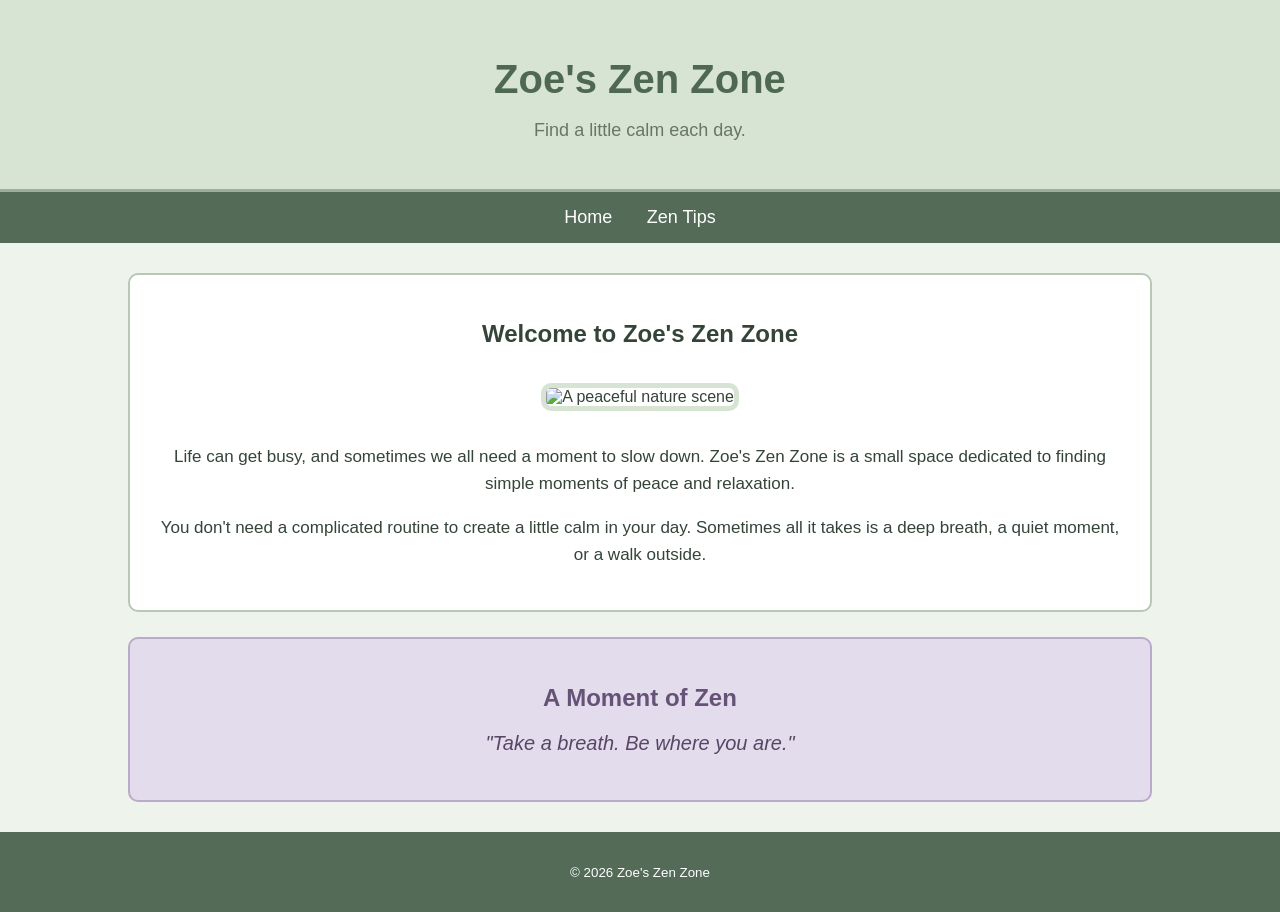
==== index.html @ 347fcb79 "basic starting files for zoes website" ====
<!DOCTYPE html>
<html>
<head>
    <title>Zoe's Zen Zone</title>
    <link rel="stylesheet" href="style.css">
</head>
<body>
    <header>
        <h1>Zoe's Zen Zone</h1>
        <p>Find a little calm each day.</p>
    </header>
    <nav>
        <a href="index.html">Home</a>
        <a href="tips.html">Zen Tips</a>
    </nav>
    <main>
        <section class="welcome">
            <h2>Welcome to Zoe's Zen Zone</h2>
            <img src="images/zen.jpg" alt="A peaceful nature scene">
            <p>
                Life can get busy, and sometimes we all need a moment
                to slow down. Zoe's Zen Zone is a small space dedicated to
                finding simple moments of peace and relaxation.
            </p>
            <p>
                You don't need a complicated routine to create a little
                calm in your day. Sometimes all it takes is a deep breath,
                a quiet moment, or a walk outside.
            </p>
        </section>
        <section class="quote">
            <h2>A Moment of Zen</h2>
            <p>"Take a breath. Be where you are."</p>
        </section>
    </main>
    <footer>
        <p><small><italics>&copy; 2026 Zoe's Zen Zone</italics></small></p>
    </footer>
</body>
</html>
---- style.css ----
body {
    background-color: #eef3ec;
    color: #344438;
    font-family: Arial, sans-serif;
    margin: 0;
}
header {
    background-color: #d8e4d3;
    text-align: center;
    padding: 30px;
    border-bottom: 3px solid #9caf9a;
}
header h1 {
    color: #4f6852;
    font-size: 40px;
    margin-bottom: 5px;
}
header p {
    color: #657766;
    font-size: 18px;
}
nav {
    background-color: #536b57;
    text-align: center;
    padding: 15px;
}
nav a {
    color: white;
    text-decoration: none;
    font-size: 18px;
    margin: 0 15px;
}
nav a:hover {
    color: #d8e4d3;
}
main {
    width: 80%;
    margin: 30px auto;
}
.welcome {
    background-color: white;
    text-align: center;
    padding: 25px;
    border: 2px solid #b8c8b5;
    border-radius: 10px;
}
.welcome img {
    width: 60%;
    max-width: 500px;
    border: 5px solid #d8e4d3;
    border-radius: 10px;
    margin: 15px;
}
.welcome p {
    font-size: 17px;
    line-height: 1.6;
}
.quote {
    background-color: #e2dcec;
    text-align: center;
    padding: 25px;
    margin-top: 25px;
    border: 2px solid #b9abc9;
    border-radius: 10px;
}
.quote h2 {
    color: #655276;
}
.quote p {
    color: #574765;
    font-size: 20px;
    font-style: italic;
}
.tips {
    background-color: white;
    padding: 25px;
    border: 2px solid #b8c8b5;
    border-radius: 10px;
}
.tips h2 {
    color: #4f6852;
    text-align: center;
    font-size: 30px;
}
.tip {
    background-color: #f2f6f0;
    padding: 15px;
    margin: 20px 0;
    border-left: 5px solid #78917b;
    border-radius: 5px;
}
.tip h3 {
    color: #536b57;
}
.tip p {
    line-height: 1.5;
}
footer {
    background-color: #536b57;
    color: white;
    text-align: center;
    padding: 15px;
    margin-top: 30px;
}
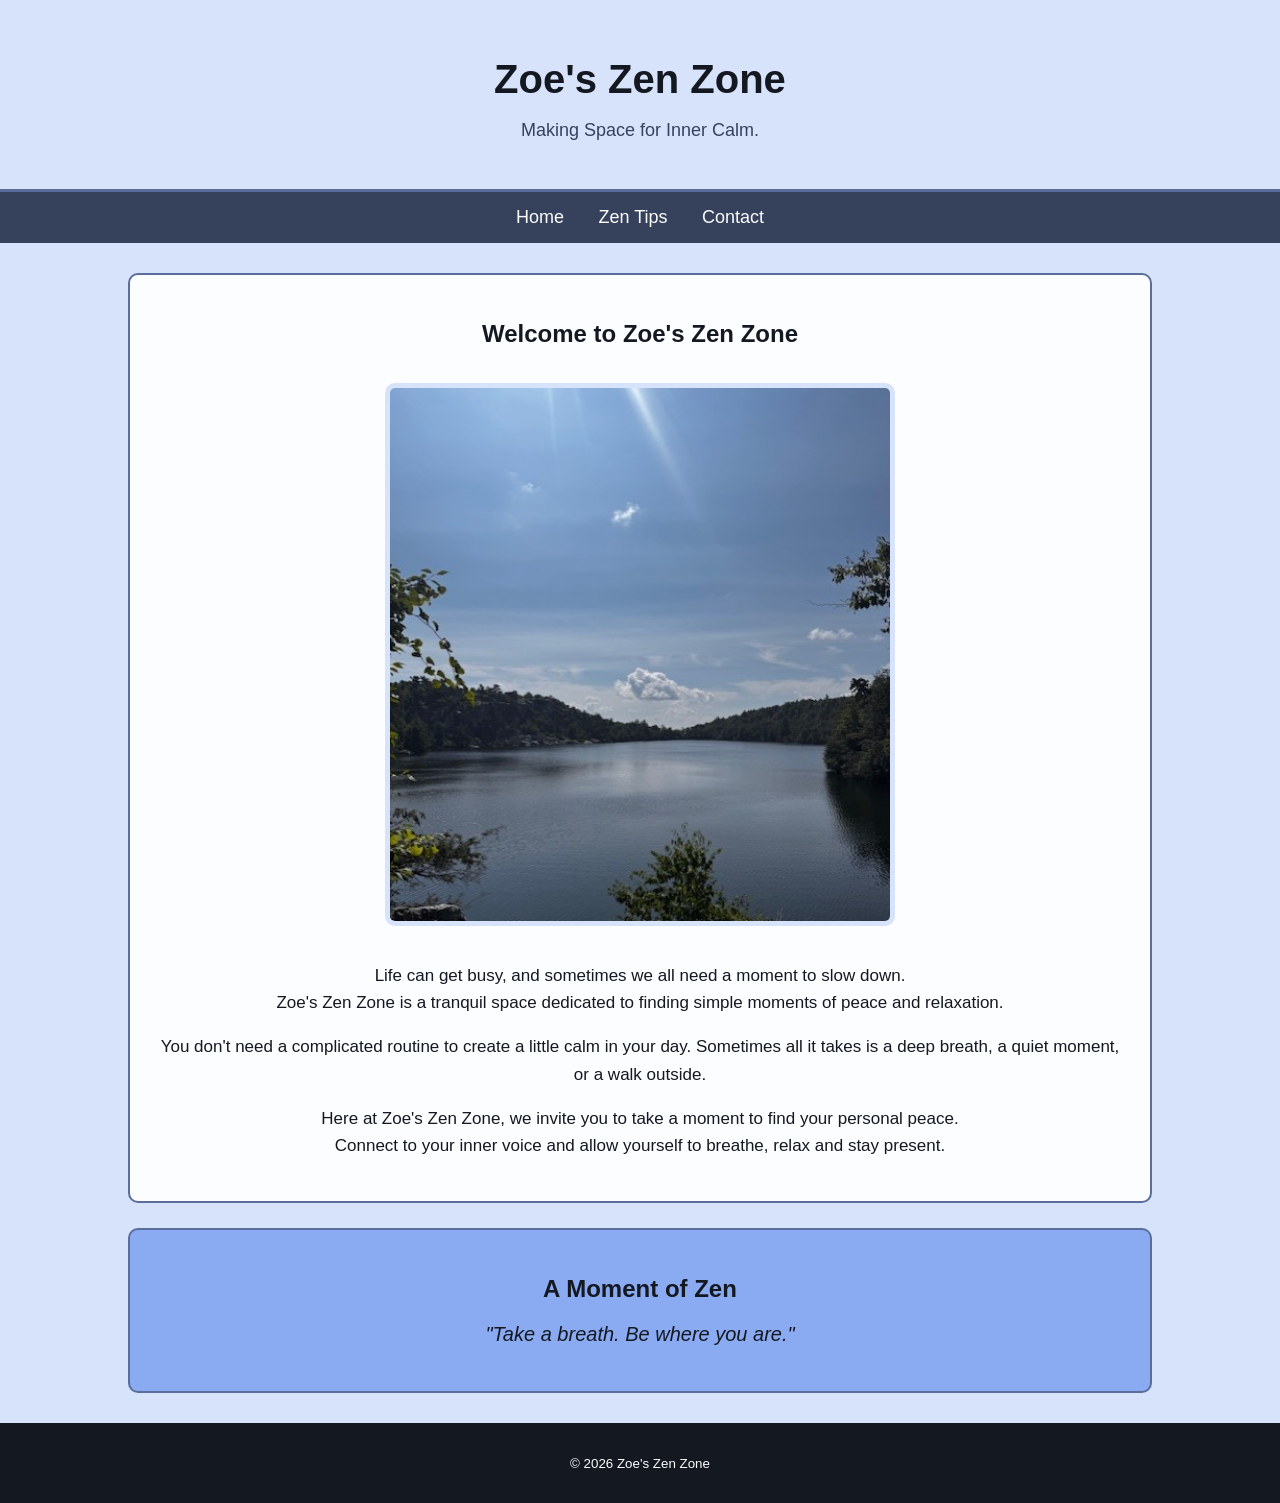
==== commit 2a2c004e: "all existing files for midterm project" ====
--- a/index.html
+++ b/index.html
@@ -7,19 +7,20 @@
 <body>
     <header>
         <h1>Zoe's Zen Zone</h1>
-        <p>Find a little calm each day.</p>
+        <p>Making Space for Inner Calm.</p>
     </header>
     <nav>
         <a href="index.html">Home</a>
         <a href="tips.html">Zen Tips</a>
+        <a href="contact.html">Contact</a>
     </nav>
     <main>
         <section class="welcome">
             <h2>Welcome to Zoe's Zen Zone</h2>
-            <img src="images/zen.jpg" alt="A peaceful nature scene">
+            <img src="zen.jpg" alt="A peaceful nature scene">
             <p>
                 Life can get busy, and sometimes we all need a moment
-                to slow down. Zoe's Zen Zone is a small space dedicated to
+                to slow down. <br>Zoe's Zen Zone is a tranquil space dedicated to
                 finding simple moments of peace and relaxation.
             </p>
             <p>
@@ -27,6 +28,8 @@
                 calm in your day. Sometimes all it takes is a deep breath,
                 a quiet moment, or a walk outside.
             </p>
+            <p>Here at Zoe's Zen Zone, we invite you to take a moment to find your personal peace.<br>
+            Connect to your inner voice and allow yourself to breathe, relax and stay present. </p>
         </section>
         <section class="quote">
             <h2>A Moment of Zen</h2>
--- a/style.css
+++ b/style.css
@@ -1,104 +1,138 @@
 body {
-    background-color: #eef3ec;
-    color: #344438;
+    background-color: #d7e2fb;
+    color: #141820;
     font-family: Arial, sans-serif;
     margin: 0;
 }
 header {
-    background-color: #d8e4d3;
+    background-color: #d7e2fb;
     text-align: center;
     padding: 30px;
-    border-bottom: 3px solid #9caf9a;
+    border-bottom: 3px solid #5b6e9b;
 }
 header h1 {
-    color: #4f6852;
+    color: #141820;
     font-size: 40px;
     margin-bottom: 5px;
 }
 header p {
-    color: #657766;
+    color: #36415b;
     font-size: 18px;
 }
 nav {
-    background-color: #536b57;
+    background-color: #36415b;
     text-align: center;
     padding: 15px;
 }
 nav a {
-    color: white;
+    color: #fcfdff;
     text-decoration: none;
     font-size: 18px;
     margin: 0 15px;
 }
 nav a:hover {
-    color: #d8e4d3;
+    color: #8aaaf2;
 }
 main {
     width: 80%;
     margin: 30px auto;
 }
 .welcome {
-    background-color: white;
+    background-color: #fcfdff;
     text-align: center;
     padding: 25px;
-    border: 2px solid #b8c8b5;
+    border: 2px solid #5b6e9b;
     border-radius: 10px;
 }
 .welcome img {
     width: 60%;
     max-width: 500px;
-    border: 5px solid #d8e4d3;
+    border: 5px solid #d7e2fb;
     border-radius: 10px;
     margin: 15px;
 }
 .welcome p {
+    color: #141820;
     font-size: 17px;
     line-height: 1.6;
 }
 .quote {
-    background-color: #e2dcec;
+    background-color: #8aaaf2;
     text-align: center;
     padding: 25px;
     margin-top: 25px;
-    border: 2px solid #b9abc9;
+    border: 2px solid #5b6e9b;
     border-radius: 10px;
 }
 .quote h2 {
-    color: #655276;
+    color: #141820;
 }
 .quote p {
-    color: #574765;
+    color: #141820;
     font-size: 20px;
     font-style: italic;
 }
 .tips {
-    background-color: white;
+    background-color: #fcfdff;
     padding: 25px;
-    border: 2px solid #b8c8b5;
+    border: 2px solid #5b6e9b;
     border-radius: 10px;
 }
 .tips h2 {
-    color: #4f6852;
+    color: #36415b;
     text-align: center;
     font-size: 30px;
 }
 .tip {
-    background-color: #f2f6f0;
+    background-color: #fcfdff;
     padding: 15px;
     margin: 20px 0;
-    border-left: 5px solid #78917b;
+    border-left: 5px solid #6f8bca;
     border-radius: 5px;
 }
 .tip h3 {
-    color: #536b57;
+    color: #36415b;
 }
 .tip p {
+    color: #141820;
     line-height: 1.5;
 }
 footer {
-    background-color: #536b57;
-    color: white;
+    background-color: #141820;
+    color: #fcfdff;
     text-align: center;
     padding: 15px;
     margin-top: 30px;
-}+}
+.contact {
+    background-color: #fcfdff;
+    text-align: center;
+    padding: 30px;
+    border: 2px solid #5b6e9b;
+    border-radius: 10px;
+}
+.contact h2 {
+    color: #36415b;
+    font-size: 30px;
+}
+.contact > p {
+    color: #141820;
+    font-size: 17px;
+    line-height: 1.6;
+}
+.contact-item {
+    background-color: #d7e2fb;
+    padding: 20px;
+    margin: 20px 0;
+    border-left: 5px solid #6f8bca;
+    border-radius: 5px;
+}
+.contact-item h3 {
+    color: #36415b;
+    font-size: 22px;
+}
+.contact-item p {
+    color: #141820;
+    font-size: 17px;
+    line-height: 1.6;
+}
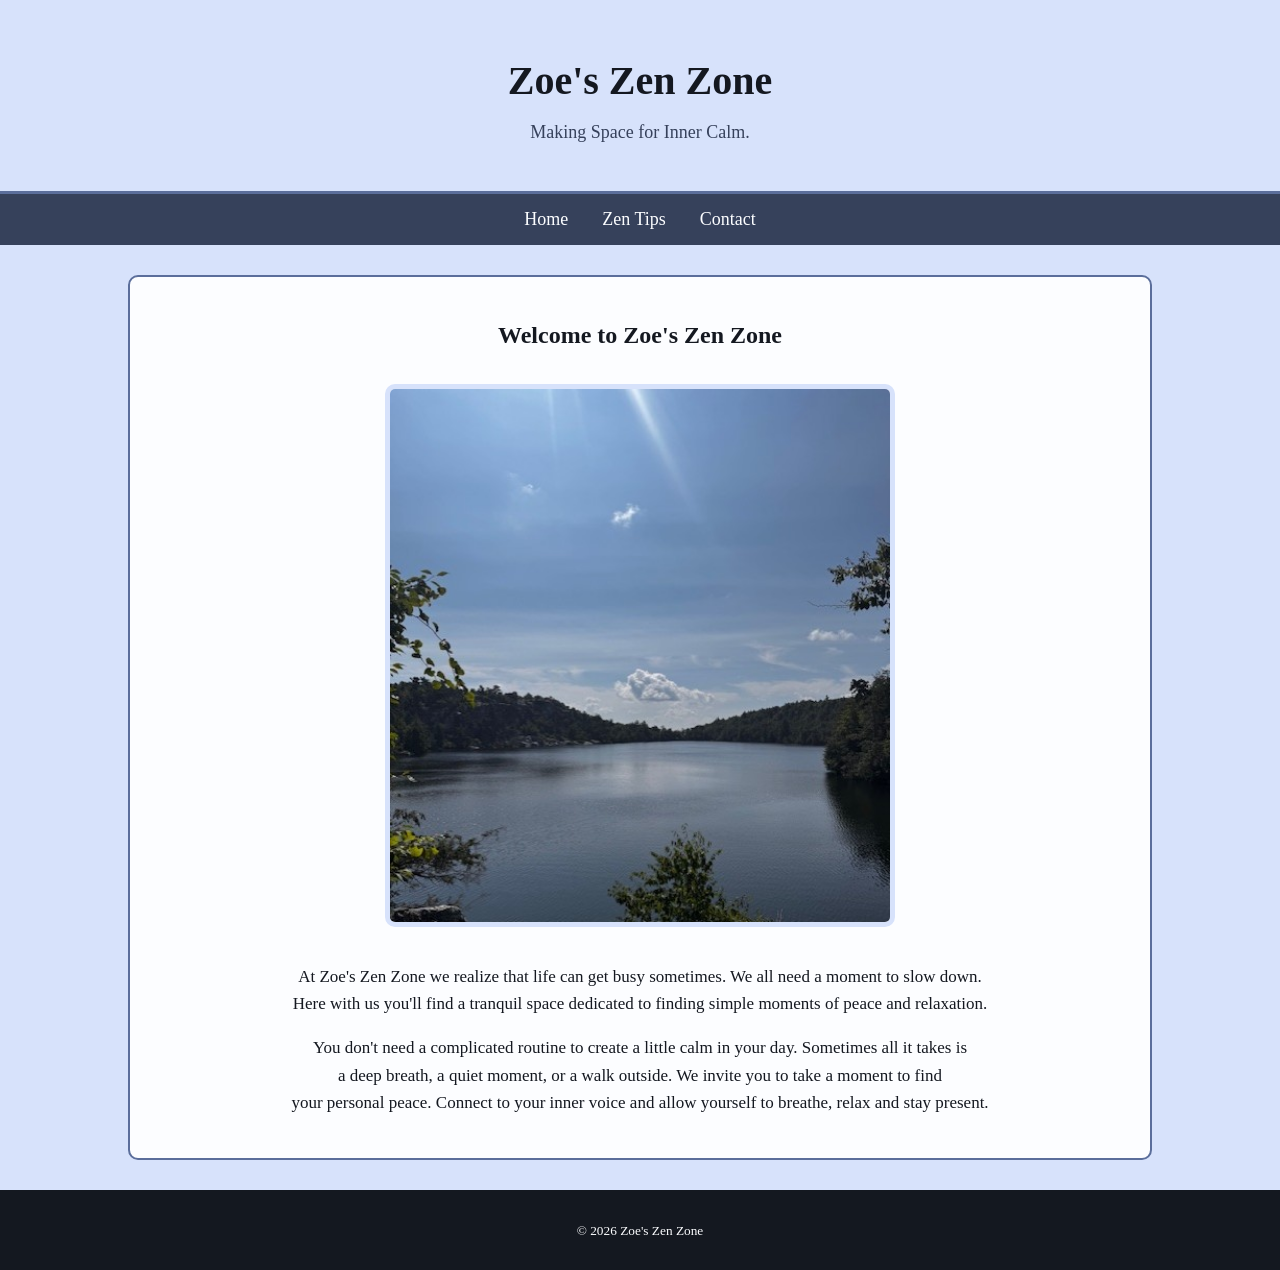
==== commit 2396df54: "final draft of midterm" ====
--- a/index.html
+++ b/index.html
@@ -19,23 +19,17 @@
             <h2>Welcome to Zoe's Zen Zone</h2>
             <img src="zen.jpg" alt="A peaceful nature scene">
             <p>
-                Life can get busy, and sometimes we all need a moment
-                to slow down. <br>Zoe's Zen Zone is a tranquil space dedicated to
+                At Zoe's Zen Zone we realize that life can get busy sometimes. We all need a moment
+                to slow down.<br>Here with us you'll find a tranquil space dedicated to
                 finding simple moments of peace and relaxation.
             </p>
             <p>
-                You don't need a complicated routine to create a little
-                calm in your day. Sometimes all it takes is a deep breath,
-                a quiet moment, or a walk outside.
-            </p>
-            <p>Here at Zoe's Zen Zone, we invite you to take a moment to find your personal peace.<br>
-            Connect to your inner voice and allow yourself to breathe, relax and stay present. </p>
+                You don't need a complicated routine to create a little calm in your day. Sometimes 
+                all it takes is<br>a deep breath, a quiet moment, or a walk outside. We invite you
+                 to take a moment to find<br>your personal peace. Connect to your inner voice and 
+                 allow yourself to breathe, relax and stay present.</p>
         </section>
-        <section class="quote">
-            <h2>A Moment of Zen</h2>
-            <p>"Take a breath. Be where you are."</p>
-        </section>
-    </main>
+       </main>
     <footer>
         <p><small><italics>&copy; 2026 Zoe's Zen Zone</italics></small></p>
     </footer>
--- a/style.css
+++ b/style.css
@@ -1,7 +1,7 @@
 body {
     background-color: #d7e2fb;
     color: #141820;
-    font-family: Arial, sans-serif;
+    font-family: Times, 'Times New Roman', Arial, sans-serif;
     margin: 0;
 }
 header {
@@ -10,7 +10,7 @@
     padding: 30px;
     border-bottom: 3px solid #5b6e9b;
 }
-header h1 {
+h1 {
     color: #141820;
     font-size: 40px;
     margin-bottom: 5px;
@@ -29,9 +29,6 @@
     text-decoration: none;
     font-size: 18px;
     margin: 0 15px;
-}
-nav a:hover {
-    color: #8aaaf2;
 }
 main {
     width: 80%;
@@ -56,21 +53,8 @@
     font-size: 17px;
     line-height: 1.6;
 }
-.quote {
-    background-color: #8aaaf2;
-    text-align: center;
-    padding: 25px;
-    margin-top: 25px;
-    border: 2px solid #5b6e9b;
-    border-radius: 10px;
-}
-.quote h2 {
+h2 {
     color: #141820;
-}
-.quote p {
-    color: #141820;
-    font-size: 20px;
-    font-style: italic;
 }
 .tips {
     background-color: #fcfdff;
@@ -83,17 +67,18 @@
     text-align: center;
     font-size: 30px;
 }
-.tip {
-    background-color: #fcfdff;
+.tips li {
+    background-color: #d7e2fb;
+    list-style-type: none;
     padding: 15px;
     margin: 20px 0;
-    border-left: 5px solid #6f8bca;
+    border: 2px solid #d7e2fb;
     border-radius: 5px;
 }
-.tip h3 {
+.tips li h3 {
     color: #36415b;
 }
-.tip p {
+.tips li p {
     color: #141820;
     line-height: 1.5;
 }
@@ -124,7 +109,6 @@
     background-color: #d7e2fb;
     padding: 20px;
     margin: 20px 0;
-    border-left: 5px solid #6f8bca;
     border-radius: 5px;
 }
 .contact-item h3 {
